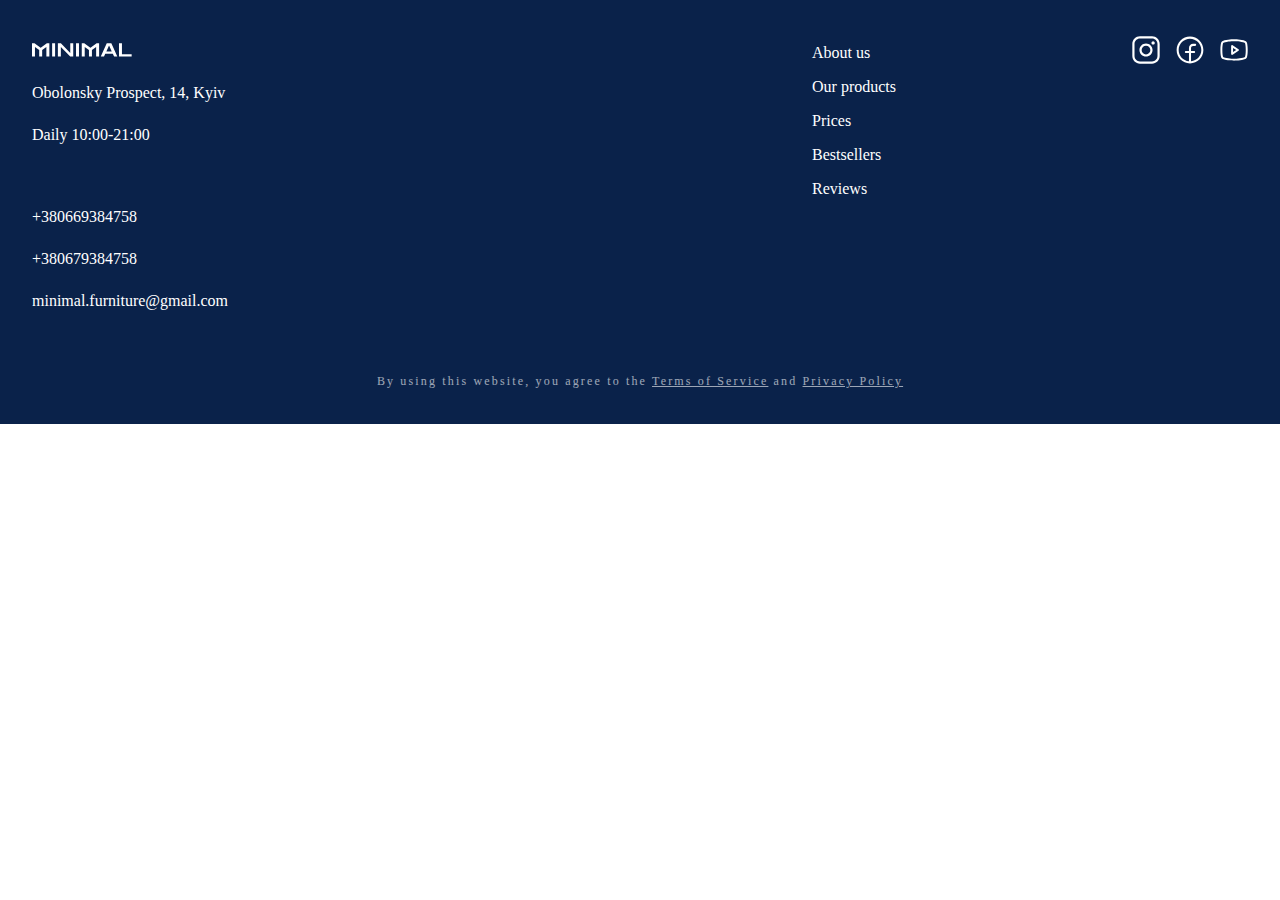
==== index.html @ 0835d81e "4" ====
<!DOCTYPE html>
<html lang="en">
  <head>
    <meta charset="UTF-8" />
    <meta name="viewport" content="width=device-width, initial-scale=1.0" />
    <title>Document</title>
    <link rel="stylesheet" href="./css/footer.css" />
  </head>
  <body>
    <footer>
      <div class="footer-container">
        <div class="footer-svg">
          <div class="footer-logo">
            <a href="" target="_blank" class="footer-logo-link">
            <svg class="footer-logo-icon" width="100" height="16">
              <use href="/img/icon.svg#icon-logo-1"></use>
            </svg>
        </a>
          </div>
          <div class="footer-media-icon">
            <ul class="footer-list-svg">
              <li>
                <a href="" target="_blank" class="footer-svg-link">
                <svg class="footer-social-svg"  width="28" height="28">
                  <use href="/img/icon.svg#icon-Vector-1-1"></use>
                </svg>
            </a>
              </li>
              <li>
                <a href="" target="_blank" class="footer-svg-link">
                <svg class="footer-social-svg" width="28" height="28">
                    <use href="/img/icon.svg#icon-Vector-3-1"></use>
                  
                </svg>
            </a>
              </li>
              <li>
                <a href="" class="footer-svg-link">
                <svg class="footer-social-svg" width="28" height="28">
                    <use href="/img/icon.svg#icon-Vector-2-1"></use>
                </svg>
            </a>
              </li>
            </ul>
          </div>
        </div>
        <div class="footer-menu">
          <ul class="footer-menu-list">
            <li class="footer-menu-item"><a href="" class="footer-menu-link link">About us</a></li>
            <li class="footer-menu-item"><a href="" class="footer-menu-link link">Our products</a></li>
            <li class="footer-menu-item"><a href="" class="footer-menu-link link">Prices</a></li>
            <li class="footer-menu-item"><a href="" class="footer-menu-link link">Bestsellers</a></li>
            <li class="footer-menu-item"><a href="" class="footer-menu-link link">Reviews</a></li>
          </ul>
        </div>
        <div class="footer-adress">
          <ul class="footer-adress-list">
            <li><a href="https://www.google.com/maps" class="footer-adress-link link">Obolonsky Prospect, 14, Kyiv</a></li>
            <li>Daily 10:00-21:00</li>
          </ul>
        </div>
        <div class="footer-contacts-number">
          <ul class="footer-number-list">
            <li class="footer-number-item"><a href="tel:+380669384758" class="footer-contacts-link link">+380669384758</a></li>
            <li class="footer-number-item"><a href="tel:+380679384758" class="footer-contacts-link link">+380679384758</a></li>
            <li class="footer-number-item"><a href="mailto:minimal.furniture@gmail.com" class="footer-contacts-link link hiddan-mail">minimal.furniture@gmail.com</a></li>
          </ul>
        </div>
        <p class="footer-privacy">By using this website, you agree to the <a href="#" class="footer-privacy-polisy link">Terms of Service</a> and <a href="#" class="footer-privacy-polisy link">Privacy Policy</a></p>
      </div>
    </footer>
  </body>
</html>
---- css/footer.css ----
ul,
ol {
  padding-left: 0;
  margin-top: 0;
  margin-bottom: 0;
  list-style: none;
}

p {
    margin-top: 0;
  margin-bottom: 0;
}

 body {
    margin: 0 auto;
 }
 .link {
    text-decoration: none;
    
 }

/* ------------------LOGO-AND-SOCIAL ICON---------------- */

footer {
    background-color: #0A224A;
    /* color: #ffff; */

    

}


.footer-container {
    padding: 36px 16px 16px 16px;
    max-width: 767px;
    
    
}
.footer-svg {
    display: flex;
    align-items: center;
    margin-bottom: 36px;

}

.footer-logo {
    display: flex;
    margin-right: auto;
    align-items: center;
}

.footer-logo-icon {
    fill: #ffff;
   
}

.footer-list-svg {
    display: flex;
    margin: 0;
    padding-left: 0px;
    gap: 16px;
}

.footer-social-svg {
    fill: #ffff
    ;
}

.footer-svg-link {
    display: block;
    width: 28px;
    height: 28px;
}

.footer-logo-link {
    height: 16px;
}


/* ------------------FOOTER MENU---------------- */

.footer-menu {
    margin-bottom: 36px;
}

.footer-menu-list {
    display: flex;
    flex-direction: column;
    gap: 8px;
}


.footer-menu-link {
    color: #ffff;
}

/* -----------------FOOTER ADRESS------------------ */

.footer-adress {
    margin-bottom: 35px;
}

.footer-adress-list {
    color: #ffff;
    display: flex;
    flex-direction: column;
    gap: 8px;
}

.footer-adress-link {
    color: #ffff;

}

/* ------------------footer number -------------- */
.footer-contacts-number {
    margin-bottom: 64px;
}

.footer-number-list {
    color: #ffff;
}

.footer-number-item {
    
    
}
.footer-number-item:first-child {
    margin-bottom: 8px;
}

.footer-contacts-link {
    color: #ffff;
}
.hiddan-mail {
    display:none;
}
/* ----------------------------footer privacy---------- */

.footer-privacy {
    opacity: 0.6;
    color: #ffff;
text-align: center;
font-family: Roboto;
font-size: 12px;
font-style: normal;
font-weight: 400;
line-height: 1.2; /* 116.667% */
letter-spacing: 0.18em;
}

.footer-privacy-polisy {
    color: #ffff;
    text-decoration: underline;
}

/* --------------RESPONSIVE-------------- */
 
@media screen and (min-width:768px ) {
    .footer-container {
        max-width: 1439px;
        padding: 36px 32px 36px 32px;
    }

    /* ------------------LOGO-AND-SOCIAL ICON---------------- */
    .footer-svg {
        margin-bottom: 20px;
    }



    /* ------------------FOOTER MENU---------------- */
    .footer-menu {
        display: inline-flex;
        position: absolute;
        top:44px;
        right: 30%;
        margin-bottom: 0px;
    }
    
    .footer-menu-list {
        gap: 16px;
    }



    /* -----------------FOOTER ADRESS------------------ */
    .footer-adress {
        margin-bottom: 64px;
    }

    .footer-adress-list {
    gap: 24px;
}


/* ------------------footer number -------------- */

.hiddan-mail {
    display: block;
}

.footer-number-list {
    display: flex;
    flex-direction: column;
    gap: 24px;
}

.footer-number-item:first-child {
    margin-bottom: 0;
}
.footer-contacts-number {
    margin-bottom: 64px;
}

/* ----------------------------footer privacy---------- */
.footer-privacy {
    opacity: 0.6;
}
}


@media screen and (min-width:1440px ) {
    .footer-container {
        max-width: 100%;
    }

/* ------------------LOGO-AND-SOCIAL ICON---------------- */
.footer-svg {
    margin-bottom: 27px;
}


/* ------------------FOOTER MENU---------------- */

.footer-menu {
    right: 36%;
}

.footer-menu-list {
    flex-direction: row;
    gap: 30px;
    
}

/* -----------------FOOTER ADRESS------------------ */
.footer-adress {
    margin-bottom: 35px;
}

/* ------------------footer number -------------- */
 
.footer-contacts-number {
    max-width: 350px;
    position: absolute;
    top: 90px;
    right: 45%;
    margin-bottom: 0;
    
}

.footer-number-list {
    flex-wrap: wrap;
    height: 70px;
    gap: 24px 82px;
}

/* -----------------footer privacy---------- */

}
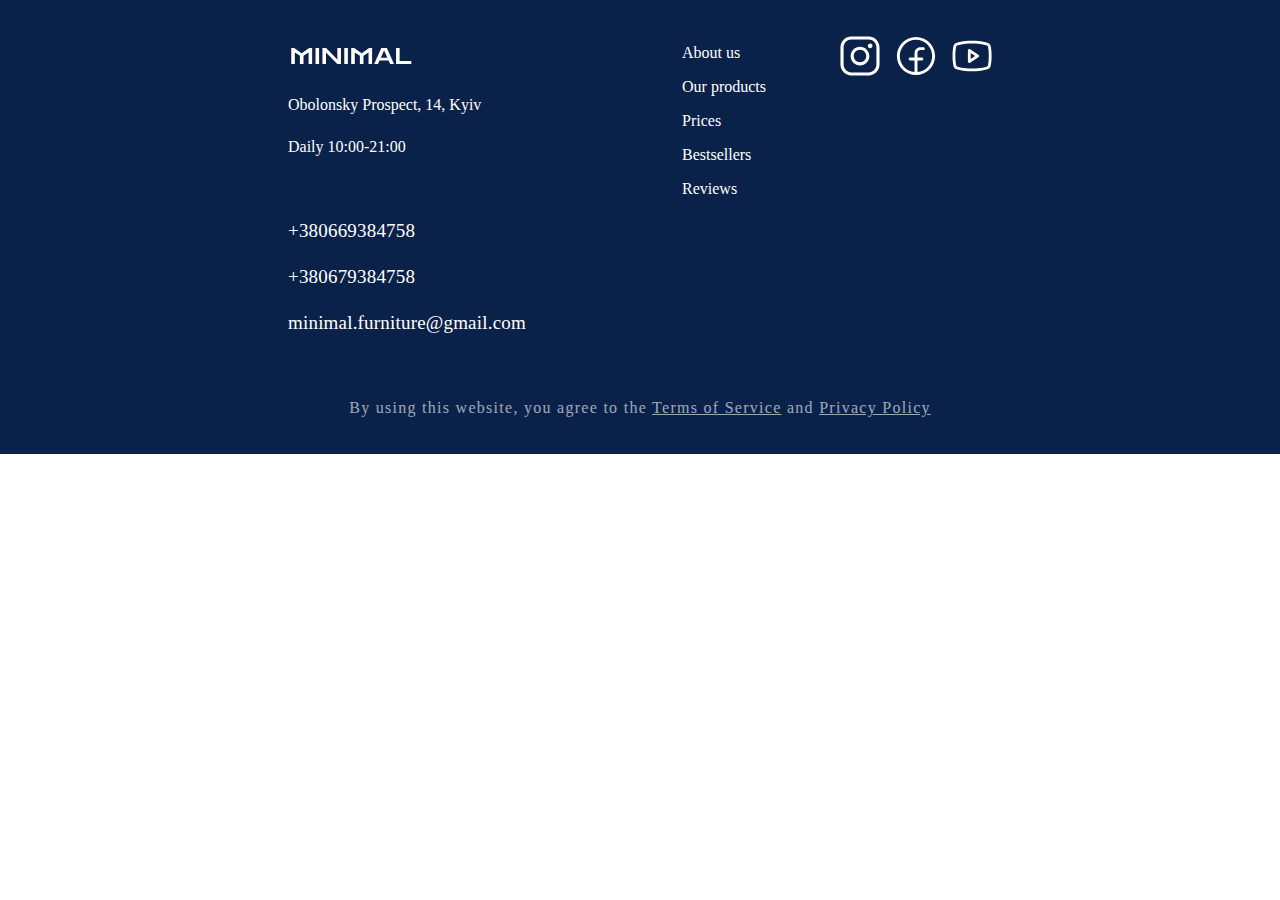
==== commit 827b179d: "5" ====
--- a/index.html
+++ b/index.html
@@ -13,31 +13,31 @@
           <div class="footer-logo">
             <a href="" target="_blank" class="footer-logo-link">
             <svg class="footer-logo-icon" width="100" height="16">
-              <use href="/img/icon.svg#icon-logo-1"></use>
+              <use href="./img/icon.svg#icon-logo-1"></use>
             </svg>
         </a>
           </div>
           <div class="footer-media-icon">
             <ul class="footer-list-svg">
-              <li>
+              <li class="footer-item-svg">
                 <a href="" target="_blank" class="footer-svg-link">
                 <svg class="footer-social-svg"  width="28" height="28">
-                  <use href="/img/icon.svg#icon-Vector-1-1"></use>
+                  <use href="./img/icon.svg#icon-Vector-1-1"></use>
                 </svg>
             </a>
               </li>
-              <li>
+              <li class="footer-item-svg">
                 <a href="" target="_blank" class="footer-svg-link">
                 <svg class="footer-social-svg" width="28" height="28">
-                    <use href="/img/icon.svg#icon-Vector-3-1"></use>
+                    <use href="./img/icon.svg#icon-Vector-3-1"></use>
                   
                 </svg>
             </a>
               </li>
-              <li>
+              <li class="footer-item-svg">
                 <a href="" class="footer-svg-link">
                 <svg class="footer-social-svg" width="28" height="28">
-                    <use href="/img/icon.svg#icon-Vector-2-1"></use>
+                    <use href="./img/icon.svg#icon-Vector-2-1"></use>
                 </svg>
             </a>
               </li>
@@ -46,11 +46,11 @@
         </div>
         <div class="footer-menu">
           <ul class="footer-menu-list">
-            <li class="footer-menu-item"><a href="" class="footer-menu-link link">About us</a></li>
-            <li class="footer-menu-item"><a href="" class="footer-menu-link link">Our products</a></li>
-            <li class="footer-menu-item"><a href="" class="footer-menu-link link">Prices</a></li>
-            <li class="footer-menu-item"><a href="" class="footer-menu-link link">Bestsellers</a></li>
-            <li class="footer-menu-item"><a href="" class="footer-menu-link link">Reviews</a></li>
+            <li class="footer-menu-item"><a href="#about_us" class="footer-menu-link link">About us</a></li>
+            <li class="footer-menu-item"><a href="#our_products" class="footer-menu-link link">Our products</a></li>
+            <li class="footer-menu-item"><a href="#prices" class="footer-menu-link link">Prices</a></li>
+            <li class="footer-menu-item"><a href="#bestsellers" class="footer-menu-link link">Bestsellers</a></li>
+            <li class="footer-menu-item"><a href="#reviews" class="footer-menu-link link">Reviews</a></li>
           </ul>
         </div>
         <div class="footer-adress">
--- a/css/footer.css
+++ b/css/footer.css
@@ -33,7 +33,6 @@
 
 .footer-container {
     padding: 36px 16px 16px 16px;
-    max-width: 767px;
     
     
 }
@@ -156,17 +155,40 @@
 }
 
 /* --------------RESPONSIVE-------------- */
+
+@media screen and (min-width:375px ) {
+    .footer-container {
+        max-width: 343px;
+        margin: 0 auto;
+    }
+}
+
  
 @media screen and (min-width:768px ) {
     .footer-container {
-        max-width: 1439px;
+        max-width: 704px;
         padding: 36px 32px 36px 32px;
+        margin: 0 auto;
+        position: relative;
     }
 
     /* ------------------LOGO-AND-SOCIAL ICON---------------- */
+    .footer-logo-icon {
+        width: 127px;
+        height: 16;
+    }
+    
     .footer-svg {
         margin-bottom: 20px;
     }
+    .footer-item-svg {
+        height: 40px;
+        width: 40px;
+      }
+      .footer-social-svg {
+        width: 40px;
+        height: 40px;
+      }
 
 
 
@@ -174,9 +196,10 @@
     .footer-menu {
         display: inline-flex;
         position: absolute;
-        top:44px;
-        right: 30%;
+        top: 36px;
+        right: 250px;
         margin-bottom: 0px;
+        padding: 8px 8px;
     }
     
     .footer-menu-list {
@@ -199,6 +222,7 @@
 
 .hiddan-mail {
     display: block;
+   
 }
 
 .footer-number-list {
@@ -206,7 +230,11 @@
     flex-direction: column;
     gap: 24px;
 }
-
+.footer-number-item{
+    font-family: roboto;
+    font-size: 19px;
+    letter-spacing: 0.01em;
+}
 .footer-number-item:first-child {
     margin-bottom: 0;
 }
@@ -217,25 +245,32 @@
 /* ----------------------------footer privacy---------- */
 .footer-privacy {
     opacity: 0.6;
+    font-size: 16px;
+    line-height: 1.25;
+    letter-spacing: 0.08em;
 }
 }
 
 
 @media screen and (min-width:1440px ) {
     .footer-container {
-        max-width: 100%;
+        max-width: 1376px;
+        margin: 0 auto;
+        position: relative;
+
     }
 
 /* ------------------LOGO-AND-SOCIAL ICON---------------- */
 .footer-svg {
-    margin-bottom: 27px;
+    margin-bottom: 39px;
 }
 
 
 /* ------------------FOOTER MENU---------------- */
 
 .footer-menu {
-    right: 36%;
+    left: 396px;
+    top: 36px;
 }
 
 .footer-menu-list {
@@ -254,8 +289,8 @@
 .footer-contacts-number {
     max-width: 350px;
     position: absolute;
-    top: 90px;
-    right: 45%;
+    top: 103px;
+    left: 396px;
     margin-bottom: 0;
     
 }
